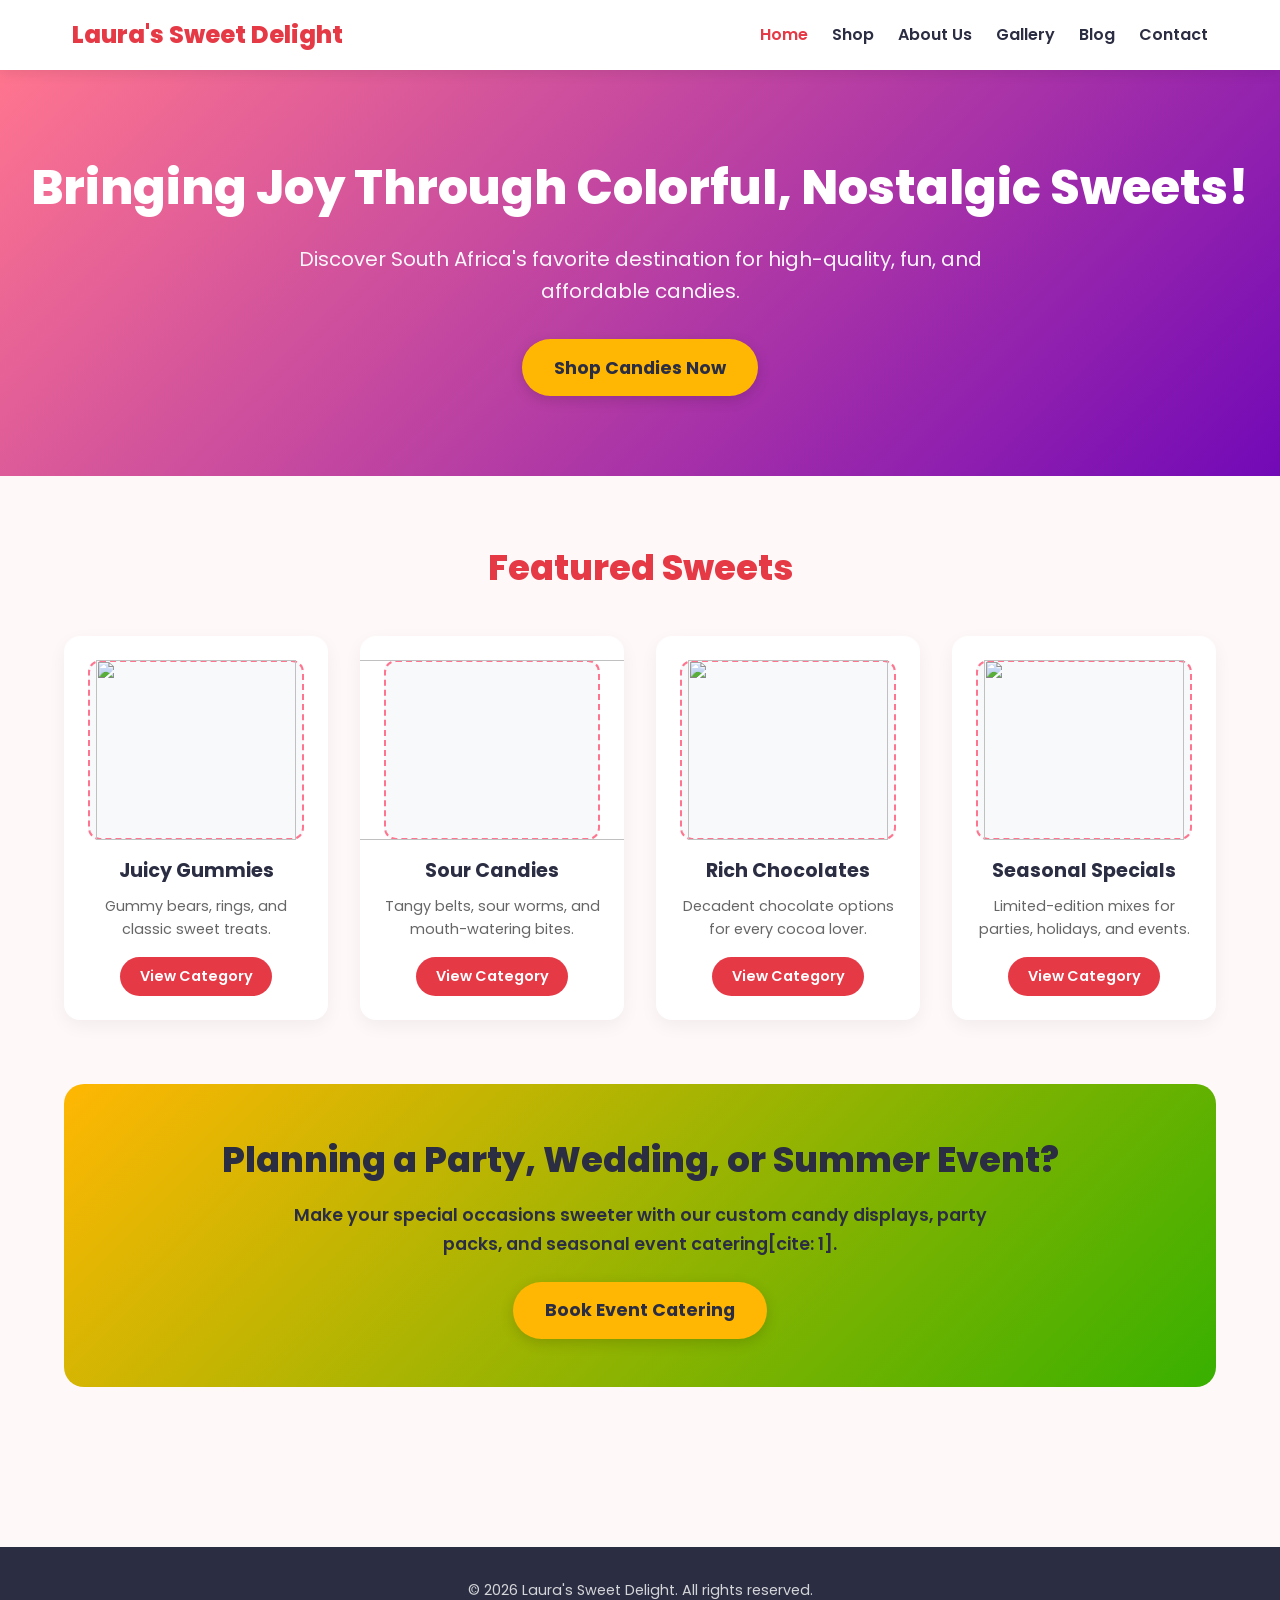
==== index.html @ bd92e7b6 "Add files via upload" ====
<!DOCTYPE html>
<html lang="en">
<head>
    <meta charset="UTF-8">
    <meta name="viewport" content="width=device-width, initial-scale=1.0">
    <title>Laura's Sweet Delight - Online Candy Destination</title>
    <!-- Google Fonts: Poppins -->
    <link rel="preconnect" href="https://fonts.googleapis.com">
    <link rel="preconnect" href="https://fonts.gstatic.com" crossorigin>
    <link href="https://fonts.googleapis.com/css2?family=Poppins:wght@400;600;700;800&display=swap" rel="stylesheet">
    
    <style>
        :root {
            --primary-red: #e63946;
            --primary-pink: #ff758f;
            --accent-yellow: #ffb703;
            --accent-green: #38b000;
            --accent-purple: #7209b7;
            --text-dark: #2b2d42;
            --bg-light: #fff8f8;
            --white: #ffffff;
        }

        * {
            box-sizing: border-box;
            margin: 0;
            padding: 0;
        }

        body {
            font-family: 'Poppins', sans-serif;
            color: var(--text-dark);
            background-color: var(--bg-light);
            line-height: 1.6;
        }

        /* Navigation Bar */
        header {
            background-color: var(--white);
            box-shadow: 0 4px 12px rgba(0, 0, 0, 0.08);
            position: sticky;
            top: 0;
            z-index: 1000;
        }

        nav {
            max-width: 1200px;
            margin: 0 auto;
            display: flex;
            justify-content: space-between;
            align-items: center;
            padding: 1rem 2rem;
        }

        .logo {
            font-size: 1.5rem;
            font-weight: 800;
            color: var(--primary-red);
            text-decoration: none;
        }

        .nav-links {
            list-style: none;
            display: flex;
            gap: 1.5rem;
        }

        .nav-links a {
            text-decoration: none;
            color: var(--text-dark);
            font-weight: 600;
            transition: color 0.3s ease;
        }

        .nav-links a:hover,
        .nav-links a.active {
            color: var(--primary-red);
        }

        /* Hero Banner */
        .hero {
            background: linear-gradient(135deg, var(--primary-pink), var(--accent-purple));
            color: var(--white);
            text-align: center;
            padding: 5rem 1.5rem;
        }

        .hero h1 {
            font-size: 3rem;
            font-weight: 800;
            margin-bottom: 1rem;
        }

        .hero p {
            font-size: 1.25rem;
            font-weight: 400;
            max-width: 700px;
            margin: 0 auto 2rem auto;
            opacity: 0.95;
        }

        .btn-cta {
            background-color: var(--accent-yellow);
            color: var(--text-dark);
            padding: 0.9rem 2rem;
            font-size: 1.1rem;
            font-weight: 700;
            text-decoration: none;
            border-radius: 30px;
            box-shadow: 0 4px 14px rgba(0,0,0,0.15);
            transition: transform 0.2s ease, background-color 0.3s ease;
            display: inline-block;
        }

        .btn-cta:hover {
            transform: translateY(-2px);
            background-color: #ffa000;
        }

        /* Container */
        .container {
            max-width: 1200px;
            margin: 0 auto;
            padding: 4rem 1.5rem;
        }

        /* Section Titles */
        .section-title {
            text-align: center;
            font-size: 2.2rem;
            color: var(--primary-red);
            margin-bottom: 2.5rem;
            font-weight: 800;
        }

        /* Featured Product Grid */
        .product-grid {
            display: grid;
            grid-template-columns: repeat(auto-fit, minmax(250px, 1fr));
            gap: 2rem;
            margin-bottom: 4rem;
        }

        .product-card {
            background-color: var(--white);
            border-radius: 16px;
            overflow: hidden;
            box-shadow: 0 6px 18px rgba(0, 0, 0, 0.05);
            text-align: center;
            padding: 1.5rem;
            transition: transform 0.3s ease;
        }

        .product-card:hover {
            transform: translateY(-5px);
        }

        .product-image {
            height: 180px;
            background-color: #f8f9fa;
            border: 2px dashed var(--primary-pink);
            border-radius: 12px;
            display: flex;
            align-items: center;
            justify-content: center;
            color: #888;
            font-weight: 600;
            margin-bottom: 1rem;
            padding: 1rem;
        }

        .product-title {
            font-size: 1.2rem;
            font-weight: 700;
            margin-bottom: 0.5rem;
        }

        .product-desc {
            font-size: 0.9rem;
            color: #666;
            margin-bottom: 1rem;
        }

        .btn-secondary {
            background-color: var(--primary-red);
            color: var(--white);
            padding: 0.5rem 1.2rem;
            text-decoration: none;
            border-radius: 20px;
            font-weight: 600;
            font-size: 0.9rem;
            display: inline-block;
        }

        /* Banner Section: Events/Campaigns */
        .campaign-banner {
            background: linear-gradient(135deg, var(--accent-yellow), var(--accent-green));
            border-radius: 20px;
            padding: 3rem 2rem;
            color: var(--text-dark);
            text-align: center;
            margin-bottom: 4rem;
        }

        .campaign-banner h2 {
            font-size: 2.2rem;
            font-weight: 800;
            margin-bottom: 0.8rem;
        }

        .campaign-banner p {
            font-size: 1.1rem;
            max-width: 700px;
            margin: 0 auto 1.5rem auto;
            font-weight: 600;
        }

        /* Footer */
        footer {
            background-color: var(--text-dark);
            color: var(--white);
            text-align: center;
            padding: 2rem 1.5rem;
            margin-top: 2rem;
        }

        footer p {
            font-size: 0.9rem;
            opacity: 0.8;
        }

        /* Responsive Design */
        @media (max-width: 768px) {
            .nav-links {
                display: none;
            }

            .hero h1 {
                font-size: 2.2rem;
            }
        }
    </style>
</head>
<body>

    <!-- Navigation Bar -->
    <header>
        <nav>
            <a href="index.html" class="logo">Laura's Sweet Delight</a>
            <ul class="nav-links">
                <li><a href="index.html" class="active">Home</a></li>
                <li><a href="#">Shop</a></li>
                <li><a href="about.html">About Us</a></li>
                <li><a href="gallery.html">Gallery</a></li>
                <li><a href="#">Blog</a></li>
                <li><a href="contact.html">Contact</a></li>
            </ul>
        </nav>
    </header>

    <!-- Hero Banner -->
    <section class="hero">
        <h1>Bringing Joy Through Colorful, Nostalgic Sweets!</h1>
        <p>Discover South Africa's favorite destination for high-quality, fun, and affordable candies.</p>
        <a href="#" class="btn-cta">Shop Candies Now</a>
    </section>

    <!-- Main Content -->
    <main class="container">
        
        <!-- Featured In-Stock Candies Section -->
        <h2 class="section-title">Featured Sweets</h2>
        <div class="product-grid"> 
            
            <!-- Category 1: Gummies -->
            <div class="product-card">
                <div class="product-image"><img src="C:\Users\ntobe\OneDrive\WEDE5020\Laura's Sweet delight website\images\Gummy bears.jpeg" width="200" height="180" alt=""></div>
                <h3 class="product-title">Juicy Gummies</h3>
                <p class="product-desc">Gummy bears, rings, and classic sweet treats.</p>
                <a href="#" class="btn-secondary">View Category</a>
            </div>

            <!-- Category 2: Sour Candies -->
            <div class="product-card">
                <div class="product-image"><img src="C:\Users\ntobe\OneDrive\WEDE5020\Laura's Sweet delight website\images\Sour Candy.jpeg" width="300" height="180" alt=""></div>
                <h3 class="product-title">Sour Candies</h3>
                <p class="product-desc">Tangy belts, sour worms, and mouth-watering bites.</p>
                <a href="#" class="btn-secondary">View Category</a>
            </div>

            <!-- Category 3: Chocolates -->
            <div class="product-card">
                <div class="product-image"><img src="C:\Users\ntobe\OneDrive\WEDE5020\Laura's Sweet delight website\images\assorted chocy.jpeg" width="200" height="180" alt=""></div>
                <h3 class="product-title">Rich Chocolates</h3>
                <p class="product-desc">Decadent chocolate options for every cocoa lover.</p>
                <a href="#" class="btn-secondary">View Category</a>
            </div>

            <!-- Category 4: Seasonal Specials -->
            <div class="product-card">
                <div class="product-image"><img src="\Users\ntobe\OneDrive\WEDE5020\Laura's Sweet delight website\images\summer buffet.jpeg" width="200" height="180" alt=""></div>
                <h3 class="product-title">Seasonal Specials</h3>
                <p class="product-desc">Limited-edition mixes for parties, holidays, and events.</p>
                <a href="#" class="btn-secondary">View Category</a>
            </div>

        </div>

        <!-- Seasonal & Events Banner -->
        <section class="campaign-banner">
            <h2>Planning a Party, Wedding, or Summer Event?</h2>
            <p>Make your special occasions sweeter with our custom candy displays, party packs, and seasonal event catering[cite: 1].</p>
            <a href="contact.html" class="btn-cta">Book Event Catering</a>
        </section>

    </main>

    <!-- Footer -->
    <footer>
        <p>&copy; 2026 Laura's Sweet Delight. All rights reserved.</p>
    </footer>

</body>
</html>
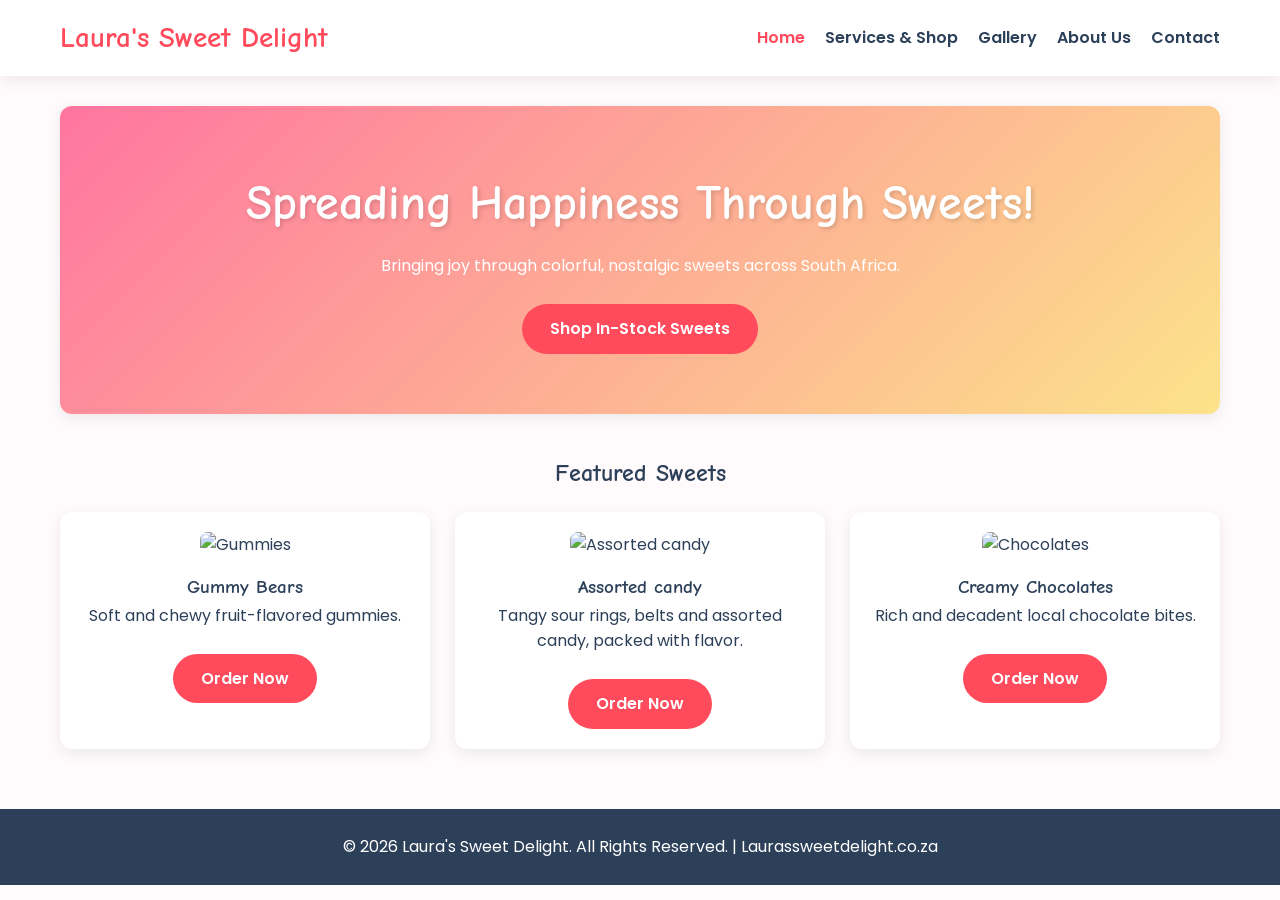
==== commit 78aefe04: "Add files via upload" ====
--- a/index.html
+++ b/index.html
@@ -3,322 +3,90 @@
 <head>
     <meta charset="UTF-8">
     <meta name="viewport" content="width=device-width, initial-scale=1.0">
-    <title>Laura's Sweet Delight - Online Candy Destination</title>
-    <!-- Google Fonts: Poppins -->
-    <link rel="preconnect" href="https://fonts.googleapis.com">
-    <link rel="preconnect" href="https://fonts.gstatic.com" crossorigin>
-    <link href="https://fonts.googleapis.com/css2?family=Poppins:wght@400;600;700;800&display=swap" rel="stylesheet">
-    
+    <title>Laura's Sweet Delight | Home</title>
+    <link href="https://fonts.googleapis.com/css2?family=Comic+Neue:wght@700&family=Poppins:wght@400;600;700&display=swap" rel="stylesheet">
     <style>
         :root {
-            --primary-red: #e63946;
-            --primary-pink: #ff758f;
-            --accent-yellow: #ffb703;
-            --accent-green: #38b000;
-            --accent-purple: #7209b7;
-            --text-dark: #2b2d42;
-            --bg-light: #fff8f8;
+            --primary-red: #ff4b5c;
+            --accent-pink: #ff75a0;
+            --accent-yellow: #fce38a;
+            --accent-green: #95e1d3;
+            --bg-light: #fffafb;
+            --text-dark: #2d4059;
             --white: #ffffff;
+            --shadow: 0 4px 15px rgba(0, 0, 0, 0.08);
+            --radius: 12px;
         }
 
-        * {
-            box-sizing: border-box;
-            margin: 0;
-            padding: 0;
-        }
+        * { box-sizing: border-box; margin: 0; padding: 0; font-family: 'Poppins', sans-serif; }
+        body { background-color: var(--bg-light); color: var(--text-dark); line-height: 1.6; }
+        h1, h2, h3, .logo { font-family: 'Comic Neue', cursive; font-weight: 700; }
 
-        body {
-            font-family: 'Poppins', sans-serif;
-            color: var(--text-dark);
-            background-color: var(--bg-light);
-            line-height: 1.6;
-        }
+        header { background: var(--white); box-shadow: var(--shadow); position: sticky; top: 0; z-index: 100; }
+        .nav-container { max-width: 1200px; margin: 0 auto; display: flex; justify-content: space-between; align-items: center; padding: 15px 20px; }
+        .logo { font-size: 1.8rem; color: var(--primary-red); text-decoration: none; }
+        .nav-links { display: flex; list-style: none; gap: 20px; }
+        .nav-links a { text-decoration: none; color: var(--text-dark); font-weight: 600; transition: color 0.3s; }
+        .nav-links a:hover, .nav-links a.active { color: var(--primary-red); }
 
-        /* Navigation Bar */
-        header {
-            background-color: var(--white);
-            box-shadow: 0 4px 12px rgba(0, 0, 0, 0.08);
-            position: sticky;
-            top: 0;
-            z-index: 1000;
-        }
+        .container { max-width: 1200px; margin: 30px auto; padding: 0 20px; }
+        .hero { background: linear-gradient(135deg, var(--accent-pink), var(--accent-yellow)); border-radius: var(--radius); padding: 60px 40px; text-align: center; color: var(--white); margin-bottom: 40px; box-shadow: var(--shadow); }
+        .hero h1 { font-size: 3rem; margin-bottom: 10px; text-shadow: 2px 2px 4px rgba(0,0,0,0.15); }
+        .btn { background-color: var(--primary-red); color: var(--white); padding: 12px 28px; border: none; border-radius: 25px; font-weight: 600; cursor: pointer; text-decoration: none; display: inline-block; transition: transform 0.2s; }
+        .btn:hover { transform: translateY(-2px); }
 
-        nav {
-            max-width: 1200px;
-            margin: 0 auto;
-            display: flex;
-            justify-content: space-between;
-            align-items: center;
-            padding: 1rem 2rem;
-        }
-
-        .logo {
-            font-size: 1.5rem;
-            font-weight: 800;
-            color: var(--primary-red);
-            text-decoration: none;
-        }
-
-        .nav-links {
-            list-style: none;
-            display: flex;
-            gap: 1.5rem;
-        }
-
-        .nav-links a {
-            text-decoration: none;
-            color: var(--text-dark);
-            font-weight: 600;
-            transition: color 0.3s ease;
-        }
-
-        .nav-links a:hover,
-        .nav-links a.active {
-            color: var(--primary-red);
-        }
-
-        /* Hero Banner */
-        .hero {
-            background: linear-gradient(135deg, var(--primary-pink), var(--accent-purple));
-            color: var(--white);
-            text-align: center;
-            padding: 5rem 1.5rem;
-        }
-
-        .hero h1 {
-            font-size: 3rem;
-            font-weight: 800;
-            margin-bottom: 1rem;
-        }
-
-        .hero p {
-            font-size: 1.25rem;
-            font-weight: 400;
-            max-width: 700px;
-            margin: 0 auto 2rem auto;
-            opacity: 0.95;
-        }
-
-        .btn-cta {
-            background-color: var(--accent-yellow);
-            color: var(--text-dark);
-            padding: 0.9rem 2rem;
-            font-size: 1.1rem;
-            font-weight: 700;
-            text-decoration: none;
-            border-radius: 30px;
-            box-shadow: 0 4px 14px rgba(0,0,0,0.15);
-            transition: transform 0.2s ease, background-color 0.3s ease;
-            display: inline-block;
-        }
-
-        .btn-cta:hover {
-            transform: translateY(-2px);
-            background-color: #ffa000;
-        }
-
-        /* Container */
-        .container {
-            max-width: 1200px;
-            margin: 0 auto;
-            padding: 4rem 1.5rem;
-        }
-
-        /* Section Titles */
-        .section-title {
-            text-align: center;
-            font-size: 2.2rem;
-            color: var(--primary-red);
-            margin-bottom: 2.5rem;
-            font-weight: 800;
-        }
-
-        /* Featured Product Grid */
-        .product-grid {
-            display: grid;
-            grid-template-columns: repeat(auto-fit, minmax(250px, 1fr));
-            gap: 2rem;
-            margin-bottom: 4rem;
-        }
-
-        .product-card {
-            background-color: var(--white);
-            border-radius: 16px;
-            overflow: hidden;
-            box-shadow: 0 6px 18px rgba(0, 0, 0, 0.05);
-            text-align: center;
-            padding: 1.5rem;
-            transition: transform 0.3s ease;
-        }
-
-        .product-card:hover {
-            transform: translateY(-5px);
-        }
-
-        .product-image {
-            height: 180px;
-            background-color: #f8f9fa;
-            border: 2px dashed var(--primary-pink);
-            border-radius: 12px;
-            display: flex;
-            align-items: center;
-            justify-content: center;
-            color: #888;
-            font-weight: 600;
-            margin-bottom: 1rem;
-            padding: 1rem;
-        }
-
-        .product-title {
-            font-size: 1.2rem;
-            font-weight: 700;
-            margin-bottom: 0.5rem;
-        }
-
-        .product-desc {
-            font-size: 0.9rem;
-            color: #666;
-            margin-bottom: 1rem;
-        }
-
-        .btn-secondary {
-            background-color: var(--primary-red);
-            color: var(--white);
-            padding: 0.5rem 1.2rem;
-            text-decoration: none;
-            border-radius: 20px;
-            font-weight: 600;
-            font-size: 0.9rem;
-            display: inline-block;
-        }
-
-        /* Banner Section: Events/Campaigns */
-        .campaign-banner {
-            background: linear-gradient(135deg, var(--accent-yellow), var(--accent-green));
-            border-radius: 20px;
-            padding: 3rem 2rem;
-            color: var(--text-dark);
-            text-align: center;
-            margin-bottom: 4rem;
-        }
-
-        .campaign-banner h2 {
-            font-size: 2.2rem;
-            font-weight: 800;
-            margin-bottom: 0.8rem;
-        }
-
-        .campaign-banner p {
-            font-size: 1.1rem;
-            max-width: 700px;
-            margin: 0 auto 1.5rem auto;
-            font-weight: 600;
-        }
-
-        /* Footer */
-        footer {
-            background-color: var(--text-dark);
-            color: var(--white);
-            text-align: center;
-            padding: 2rem 1.5rem;
-            margin-top: 2rem;
-        }
-
-        footer p {
-            font-size: 0.9rem;
-            opacity: 0.8;
-        }
-
-        /* Responsive Design */
-        @media (max-width: 768px) {
-            .nav-links {
-                display: none;
-            }
-
-            .hero h1 {
-                font-size: 2.2rem;
-            }
-        }
+        .grid-3 { display: grid; grid-template-columns: repeat(auto-fit, minmax(280px, 1fr)); gap: 25px; }
+        .card { background: var(--white); border-radius: var(--radius); padding: 20px; box-shadow: var(--shadow); text-align: center; }
+        .card img { width: 100%; height: 180px; object-fit: cover; border-radius: 8px; margin-bottom: 15px; }
+        footer { background: var(--text-dark); color: var(--white); text-align: center; padding: 25px 20px; margin-top: 60px; }
     </style>
 </head>
 <body>
-
-    <!-- Navigation Bar -->
     <header>
-        <nav>
-            <a href="index.html" class="logo">Laura's Sweet Delight</a>
+        <div class="nav-container">
+            <a href="index.html" class="logo"> Laura's Sweet Delight</a>
             <ul class="nav-links">
                 <li><a href="index.html" class="active">Home</a></li>
-                <li><a href="#">Shop</a></li>
+                <li><a href="services.html">Services & Shop</a></li>
+                <li><a href="gallery.html">Gallery</a></li>
                 <li><a href="about.html">About Us</a></li>
-                <li><a href="gallery.html">Gallery</a></li>
-                <li><a href="#">Blog</a></li>
                 <li><a href="contact.html">Contact</a></li>
             </ul>
-        </nav>
+        </div>
     </header>
-
-    <!-- Hero Banner -->
-    <section class="hero">
-        <h1>Bringing Joy Through Colorful, Nostalgic Sweets!</h1>
-        <p>Discover South Africa's favorite destination for high-quality, fun, and affordable candies.</p>
-        <a href="#" class="btn-cta">Shop Candies Now</a>
-    </section>
-
-    <!-- Main Content -->
-    <main class="container">
-        
-        <!-- Featured In-Stock Candies Section -->
-        <h2 class="section-title">Featured Sweets</h2>
-        <div class="product-grid"> 
-            
-            <!-- Category 1: Gummies -->
-            <div class="product-card">
-                <div class="product-image"><img src="C:\Users\ntobe\OneDrive\WEDE5020\Laura's Sweet delight website\images\Gummy bears.jpeg" width="200" height="180" alt=""></div>
-                <h3 class="product-title">Juicy Gummies</h3>
-                <p class="product-desc">Gummy bears, rings, and classic sweet treats.</p>
-                <a href="#" class="btn-secondary">View Category</a>
-            </div>
-
-            <!-- Category 2: Sour Candies -->
-            <div class="product-card">
-                <div class="product-image"><img src="C:\Users\ntobe\OneDrive\WEDE5020\Laura's Sweet delight website\images\Sour Candy.jpeg" width="300" height="180" alt=""></div>
-                <h3 class="product-title">Sour Candies</h3>
-                <p class="product-desc">Tangy belts, sour worms, and mouth-watering bites.</p>
-                <a href="#" class="btn-secondary">View Category</a>
-            </div>
-
-            <!-- Category 3: Chocolates -->
-            <div class="product-card">
-                <div class="product-image"><img src="C:\Users\ntobe\OneDrive\WEDE5020\Laura's Sweet delight website\images\assorted chocy.jpeg" width="200" height="180" alt=""></div>
-                <h3 class="product-title">Rich Chocolates</h3>
-                <p class="product-desc">Decadent chocolate options for every cocoa lover.</p>
-                <a href="#" class="btn-secondary">View Category</a>
-            </div>
-
-            <!-- Category 4: Seasonal Specials -->
-            <div class="product-card">
-                <div class="product-image"><img src="\Users\ntobe\OneDrive\WEDE5020\Laura's Sweet delight website\images\summer buffet.jpeg" width="200" height="180" alt=""></div>
-                <h3 class="product-title">Seasonal Specials</h3>
-                <p class="product-desc">Limited-edition mixes for parties, holidays, and events.</p>
-                <a href="#" class="btn-secondary">View Category</a>
-            </div>
-
+<link rel="stylesheet" href="styles.css">
+    <div class="container">
+        <div class="hero">
+            <h1>Spreading Happiness Through Sweets!</h1>
+            <p>Bringing joy through colorful, nostalgic sweets across South Africa.</p><br>
+            <a href="services.html" class="btn">Shop In-Stock Sweets</a>
         </div>
 
-        <!-- Seasonal & Events Banner -->
-        <section class="campaign-banner">
-            <h2>Planning a Party, Wedding, or Summer Event?</h2>
-            <p>Make your special occasions sweeter with our custom candy displays, party packs, and seasonal event catering[cite: 1].</p>
-            <a href="contact.html" class="btn-cta">Book Event Catering</a>
-        </section>
+        <h2 style="margin-bottom: 20px; text-align: center;">Featured Sweets</h2>
+        <div class="grid-3">
+            <div class="card">
+                <img src="https://images.unsplash.com/photo-1582058091505-f87a2e55a40f?auto=format&fit=crop&w=400&q=80" alt="Gummies">
+                <h3>Gummy Bears</h3>
+                <p>Soft and chewy fruit-flavored gummies.</p><br>
+                <a href="services.html" class="btn">Order Now</a>
+            </div>
+            <div class="card">
+                <img src="C:\Users\ntobe\OneDrive\WEDE5020\Laura's Sweet delight website\images\Sour Candy.jpeg" alt="Assorted candy">
+                <h3>Assorted candy</h3>
+                <p>Tangy sour rings, belts and assorted candy, packed with flavor.</p><br>
+                <a href="services.html" class="btn">Order Now</a>
+            </div>
+            <div class="card">
+                <img src="C:\Users\ntobe\OneDrive\WEDE5020\Laura's Sweet delight website\images\assorted chocy.jpeg" alt="Chocolates">
+                <h3>Creamy Chocolates</h3>
+                <p>Rich and decadent local chocolate bites.</p><br>
+                <a href="services.html" class="btn">Order Now</a>
+            </div>
+        </div>
+    </div>
 
-    </main>
-
-    <!-- Footer -->
     <footer>
-        <p>&copy; 2026 Laura's Sweet Delight. All rights reserved.</p>
+        <p>&copy; 2026 Laura's Sweet Delight. All Rights Reserved. | Laurassweetdelight.co.za</p>
     </footer>
-
 </body>
 </html>
